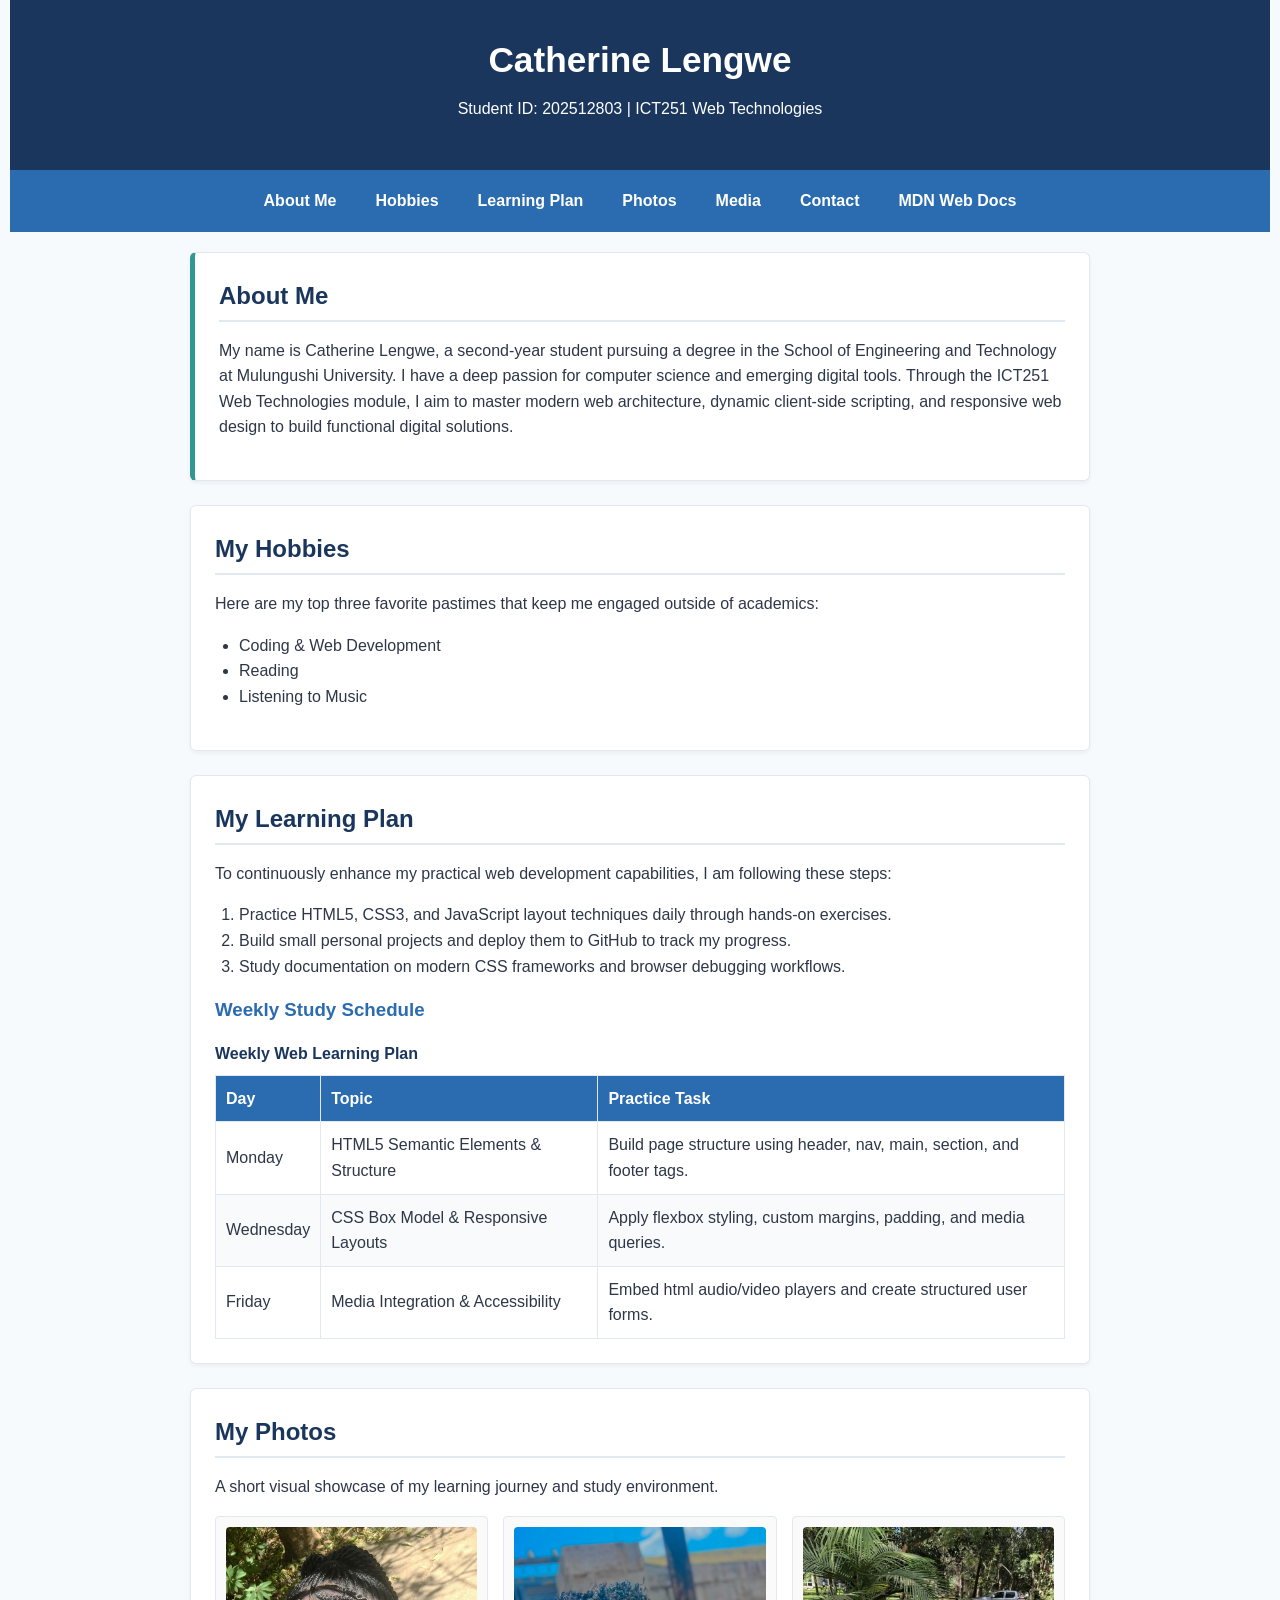
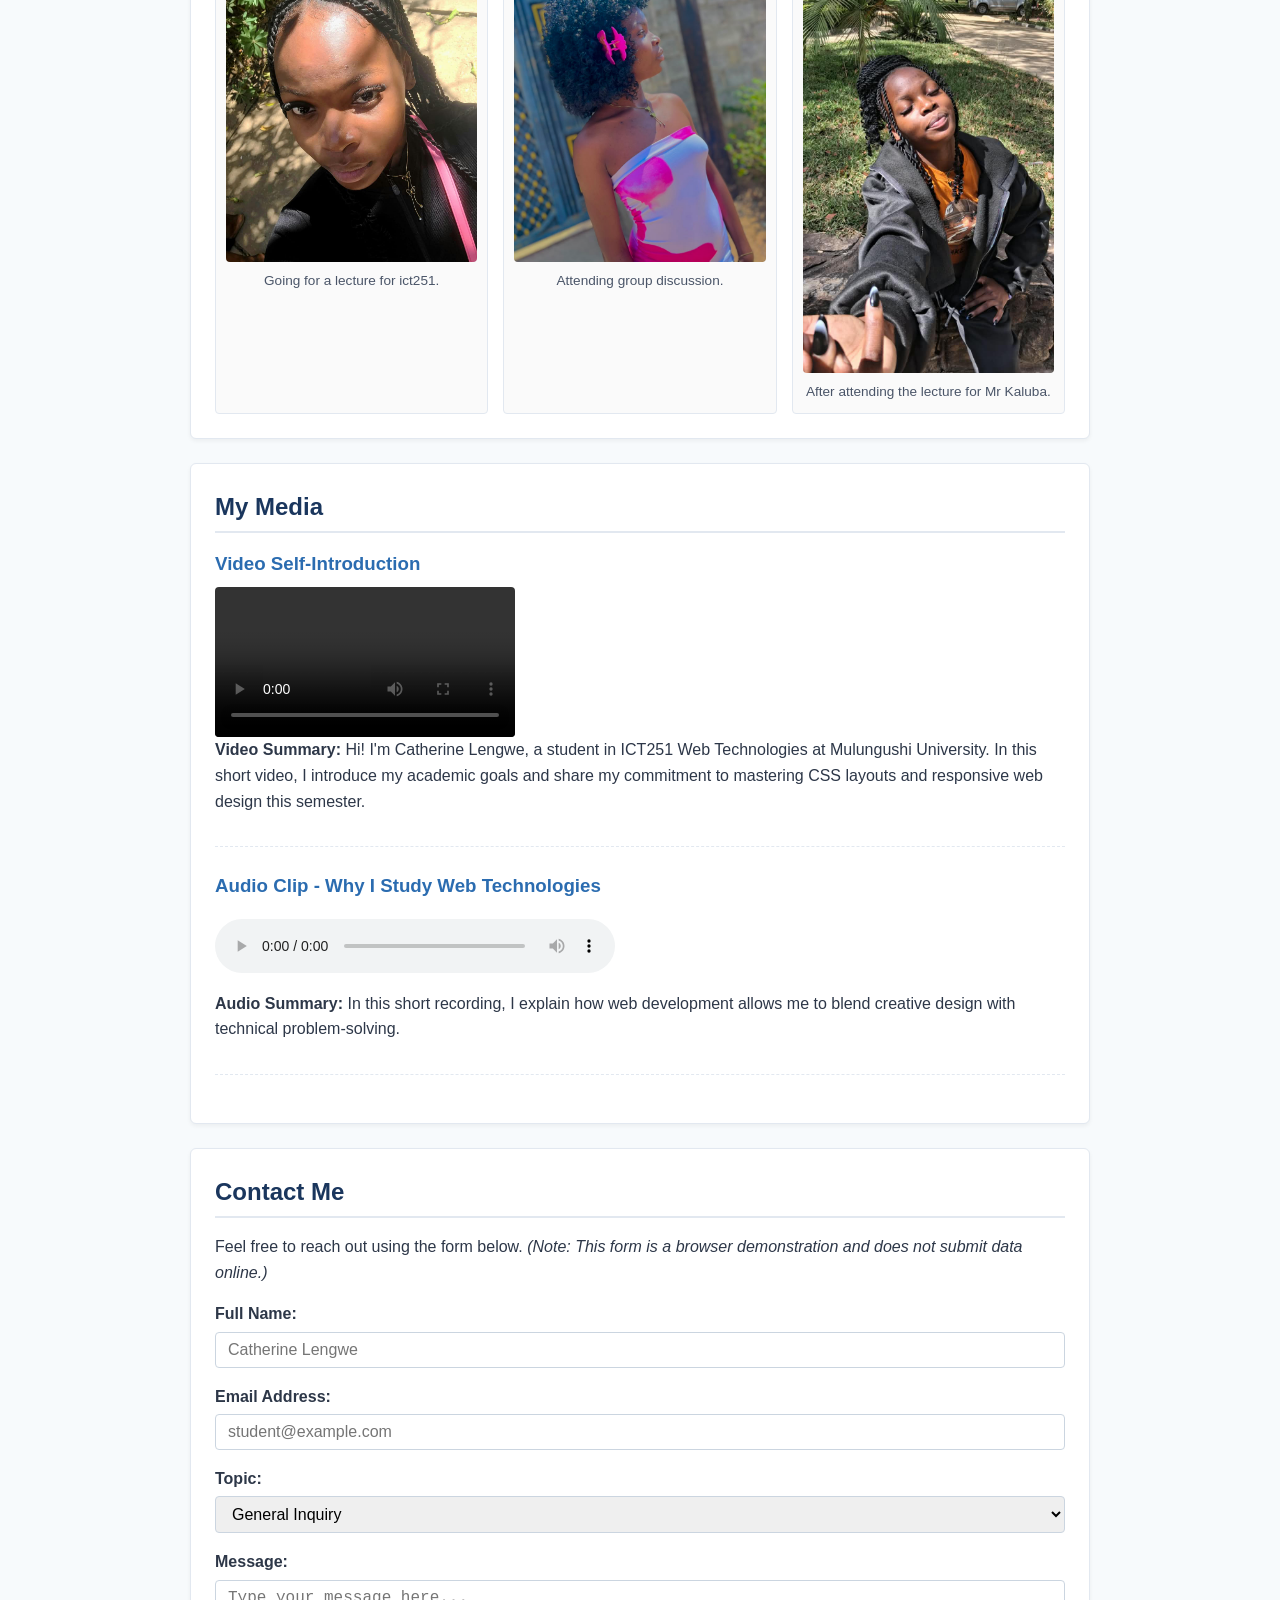
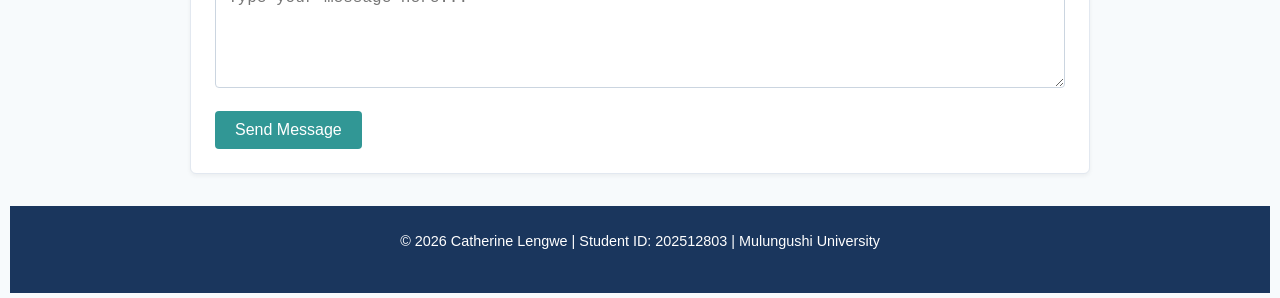
==== index.html @ b357aa32 "Complete ICT251 Activity 2 Project" ====
<!DOCTYPE html>
<html lang="en">
<head>
    <meta charset="UTF-8">
    <meta name="viewport" content="width=device-width, initial-scale=1.0">
    <title>Catherine Lengwe - Personal Web Page</title>
    <link rel="stylesheet" href="css/styles.css">
</head>
<body>

    <!-- Header Section -->
    <header>
        <h1>Catherine Lengwe</h1>
        <p>Student ID: 202512803 | ICT251 Web Technologies</p>
    </header>

    <!-- Navigation Bar -->
    <nav>
        <a href="#about">About Me</a>
        <a href="#hobbies">Hobbies</a>
        <a href="#learning">Learning Plan</a>
        <a href="#photos">Photos</a>
        <a href="#media">Media</a>
        <a href="#contact">Contact</a>
        <a href="https://developer.mozilla.org" target="_blank" rel="noopener noreferrer">MDN Web Docs</a>
    </nav>

    <!-- Main Content Area -->
    <main>

        <!-- About Me Section -->
        <section id="about" class="content-section">
            <h2>About Me</h2>
            <p>
                My name is Catherine Lengwe, a second-year student pursuing a degree in the School of Engineering and Technology at Mulungushi University. I have a deep passion for computer science and emerging digital tools. Through the ICT251 Web Technologies module, I aim to master modern web architecture, dynamic client-side scripting, and responsive web design to build functional digital solutions.
            </p>
        </section>

        <!-- Hobbies Section -->
        <section id="hobbies" class="content-section">
            <h2>My Hobbies</h2>
            <p>Here are my top three favorite pastimes that keep me engaged outside of academics:</p>
            <ul>
                <li>Coding & Web Development</li>
                <li>Reading</li>
                <li>Listening to Music</li>
            </ul>
        </section>

        <!-- Learning Plan Section -->
        <section id="learning" class="content-section">
            <h2>My Learning Plan</h2>
            <p>To continuously enhance my practical web development capabilities, I am following these steps:</p>
            <ol>
                <li>Practice HTML5, CSS3, and JavaScript layout techniques daily through hands-on exercises.</li>
                <li>Build small personal projects and deploy them to GitHub to track my progress.</li>
                <li>Study documentation on modern CSS frameworks and browser debugging workflows.</li>
            </ol>

            <h3>Weekly Study Schedule</h3>
            <table>
                <caption>Weekly Web Learning Plan</caption>
                <thead>
                    <tr>
                        <th>Day</th>
                        <th>Topic</th>
                        <th>Practice Task</th>
                    </tr>
                </thead>
                <tbody>
                    <tr>
                        <td>Monday</td>
                        <td>HTML5 Semantic Elements & Structure</td>
                        <td>Build page structure using header, nav, main, section, and footer tags.</td>
                    </tr>
                    <tr>
                        <td>Wednesday</td>
                        <td>CSS Box Model & Responsive Layouts</td>
                        <td>Apply flexbox styling, custom margins, padding, and media queries.</td>
                    </tr>
                    <tr>
                        <td>Friday</td>
                        <td>Media Integration & Accessibility</td>
                        <td>Embed html audio/video players and create structured user forms.</td>
                    </tr>
                </tbody>
            </table>
        </section>

        <!-- Photo Gallery Section -->
        <section id="photos" class="content-section">
            <h2>My Photos</h2>
            <p>A short visual showcase of my learning journey and study environment.</p>
            <div class="gallery">
                <figure>
                    <img src="images/photo1.jpg" alt="Catherine working at her desk with web development code visible on screen">
                    <figcaption>Going for a lecture for ict251.</figcaption>
                </figure>
                <figure>
                    <img src="images/photo2.jpg" alt="University lecture hall with students attending a technical presentation">
                    <figcaption>Attending group discussion. </figcaption>
                </figure>
                <figure>
                    <img src="images/photo3.jpg" alt="A notebook showing handwritten notes on CSS box model properties">
                    <figcaption>After attending the lecture for Mr Kaluba.</figcaption>
                </figure>
            </div>
        </section>

        <!-- Media Section -->
        <section id="media" class="content-section">
            <h2>My Media</h2>
            
            <article class="media-item">
                <h3>Video Self-Introduction</h3>
                <video controls>
                    <source src="videos/intro.mp4" type="video/mp4">
                    Your browser does not support the video tag.
                </video>
                <p><strong>Video Summary:</strong> Hi! I'm Catherine Lengwe, a student in ICT251 Web Technologies at Mulungushi University. In this short video, I introduce my academic goals and share my commitment to mastering CSS layouts and responsive web design this semester.</p>
            </article>

            <article class="media-item">
                <h3>Audio Clip - Why I Study Web Technologies</h3>
                <audio controls>
                    <source src="videos/voice.mp3" type="audio/mpeg">
                    Your browser does not support the audio element.
                </audio>
                <p><strong>Audio Summary:</strong> In this short recording, I explain how web development allows me to blend creative design with technical problem-solving.</p>
            </article>
        </section>

        <!-- Contact Section -->
        <section id="contact" class="content-section">
            <h2>Contact Me</h2>
            <p>Feel free to reach out using the form below. <em>(Note: This form is a browser demonstration and does not submit data online.)</em></p>
            
            <form action="#" method="post">
                <div class="form-group">
                    <label for="fullname">Full Name:</label>
                    <input type="text" id="fullname" name="fullname" required placeholder="Catherine Lengwe">
                </div>

                <div class="form-group">
                    <label for="email">Email Address:</label>
                    <input type="email" id="email" name="email" required placeholder="student@example.com">
                </div>

                <div class="form-group">
                    <label for="topic">Topic:</label>
                    <select id="topic" name="topic">
                        <option value="general">General Inquiry</option>
                        <option value="assignment">Assignment Feedback</option>
                        <option value="collaboration">Project Collaboration</option>
                    </select>
                </div>

                <div class="form-group">
                    <label for="message">Message:</label>
                    <textarea id="message" name="message" rows="5" required placeholder="Type your message here..."></textarea>
                </div>

                <button type="submit">Send Message</button>
            </form>
        </section>

    </main>

    <!-- Footer Section -->
    <footer>
        <p>&copy; 2026 Catherine Lengwe | Student ID: 202512803 | Mulungushi University</p>
    </footer>

</body>
</html>
---- css/styles.css ----
/* Color Palette & Base Styles */
:root {
    --primary-color: #1a365d;
    --secondary-color: #2b6cb0;
    --accent-color: #319795;
    --bg-light: #f7fafc;
    --text-color: #2d3748;
    --border-color: #e2e8f0;
}

* {
    box-sizing: border-box;
    margin: 0;
    padding: 0;
}

body {
    font-family: 'Segoe UI', Tahoma, Geneva, Verdana, sans-serif;
    line-height: 1.6;
    color: var(--text-color);
    background-color: var(--bg-light);
    padding: 0 10px;
}

/* Header Styling */
header {
    background-color: var(--primary-color);
    color: #ffffff;
    text-align: center;
    padding: 2rem 1rem;
}

header h1 {
    font-size: 2.2rem;
    margin-bottom: 0.5rem;
}

/* Navigation Bar */
nav {
    background-color: var(--secondary-color);
    display: flex;
    flex-wrap: wrap;
    justify-content: center;
    padding: 0.75rem;
    gap: 15px;
}

nav a {
    color: #ffffff;
    text-decoration: none;
    font-weight: 600;
    padding: 6px 12px;
    border-radius: 4px;
    transition: background-color 0.2s ease;
}

nav a:hover,
nav a:focus {
    background-color: var(--accent-color);
    outline: none;
}

/* Main Layout & Box Model Demonstrations */
main {
    max-width: 900px;
    margin: 20px auto;
}

/* Class Selector requirement */
.content-section {
    background-color: #ffffff;
    padding: 1.5rem;
    margin-bottom: 1.5rem;
    border: 1px solid var(--border-color);
    border-radius: 6px;
    box-shadow: 0 2px 4px rgba(0, 0, 0, 0.05);
}

/* ID Selector requirement */
#about {
    border-left: 5px solid var(--accent-color);
}

/* Headings */
h2 {
    color: var(--primary-color);
    margin-bottom: 1rem;
    border-bottom: 2px solid var(--border-color);
    padding-bottom: 0.3rem;
}

h3 {
    color: var(--secondary-color);
    margin: 1rem 0 0.5rem 0;
}

/* Element Selectors requirement */
p {
    margin-bottom: 1rem;
}

ul, ol {
    margin-left: 1.5rem;
    margin-bottom: 1rem;
}

/* Gallery Grid */
.gallery {
    display: flex;
    flex-wrap: wrap;
    gap: 15px;
    margin-top: 1rem;
}

.gallery figure {
    flex: 1 1 250px;
    border: 1px solid var(--border-color);
    border-radius: 4px;
    padding: 10px;
    background-color: #fafafa;
}

img, video {
    max-width: 100%;
    height: auto;
    border-radius: 4px;
    display: block;
}

figcaption {
    font-size: 0.85rem;
    color: #4a5568;
    margin-top: 8px;
    text-align: center;
}

/* Media Players */
.media-item {
    margin-bottom: 1.5rem;
    padding-bottom: 1rem;
    border-bottom: 1px dashed var(--border-color);
}

audio {
    width: 100%;
    max-width: 400px;
    margin: 10px 0;
}

/* Table Styling */
table {
    width: 100%;
    border-collapse: collapse;
    margin-top: 1rem;
}

caption {
    font-weight: bold;
    margin-bottom: 0.5rem;
    text-align: left;
    color: var(--primary-color);
}

th, td {
    border: 1px solid var(--border-color);
    padding: 10px;
    text-align: left;
}

th {
    background-color: var(--secondary-color);
    color: #ffffff;
}

tr:nth-child(even) {
    background-color: #f8fafc;
}

/* Form Styling */
.form-group {
    margin-bottom: 1rem;
}

label {
    display: block;
    font-weight: 600;
    margin-bottom: 0.3rem;
}

input[type="text"],
input[type="email"],
select,
textarea {
    width: 100%;
    padding: 8px 12px;
    border: 1px solid #cbd5e0;
    border-radius: 4px;
    font-size: 1rem;
}

input:focus,
select:focus,
textarea:focus {
    border-color: var(--secondary-color);
    outline: none;
}

button[type="submit"] {
    background-color: var(--accent-color);
    color: #ffffff;
    padding: 10px 20px;
    border: none;
    border-radius: 4px;
    font-size: 1rem;
    cursor: pointer;
    transition: background-color 0.2s ease;
}

button[type="submit"]:hover,
button[type="submit"]:focus {
    background-color: #2c7a7b;
}

/* Footer Styling */
footer {
    text-align: center;
    padding: 1.5rem;
    background-color: var(--primary-color);
    color: #ffffff;
    margin-top: 2rem;
    font-size: 0.9rem;
}

/* Responsive Mobile Layout Adjustments */
@media (max-width: 600px) {
    nav {
        flex-direction: column;
        align-items: stretch;
        text-align: center;
    }

    .content-section {
        padding: 1rem;
    }
}
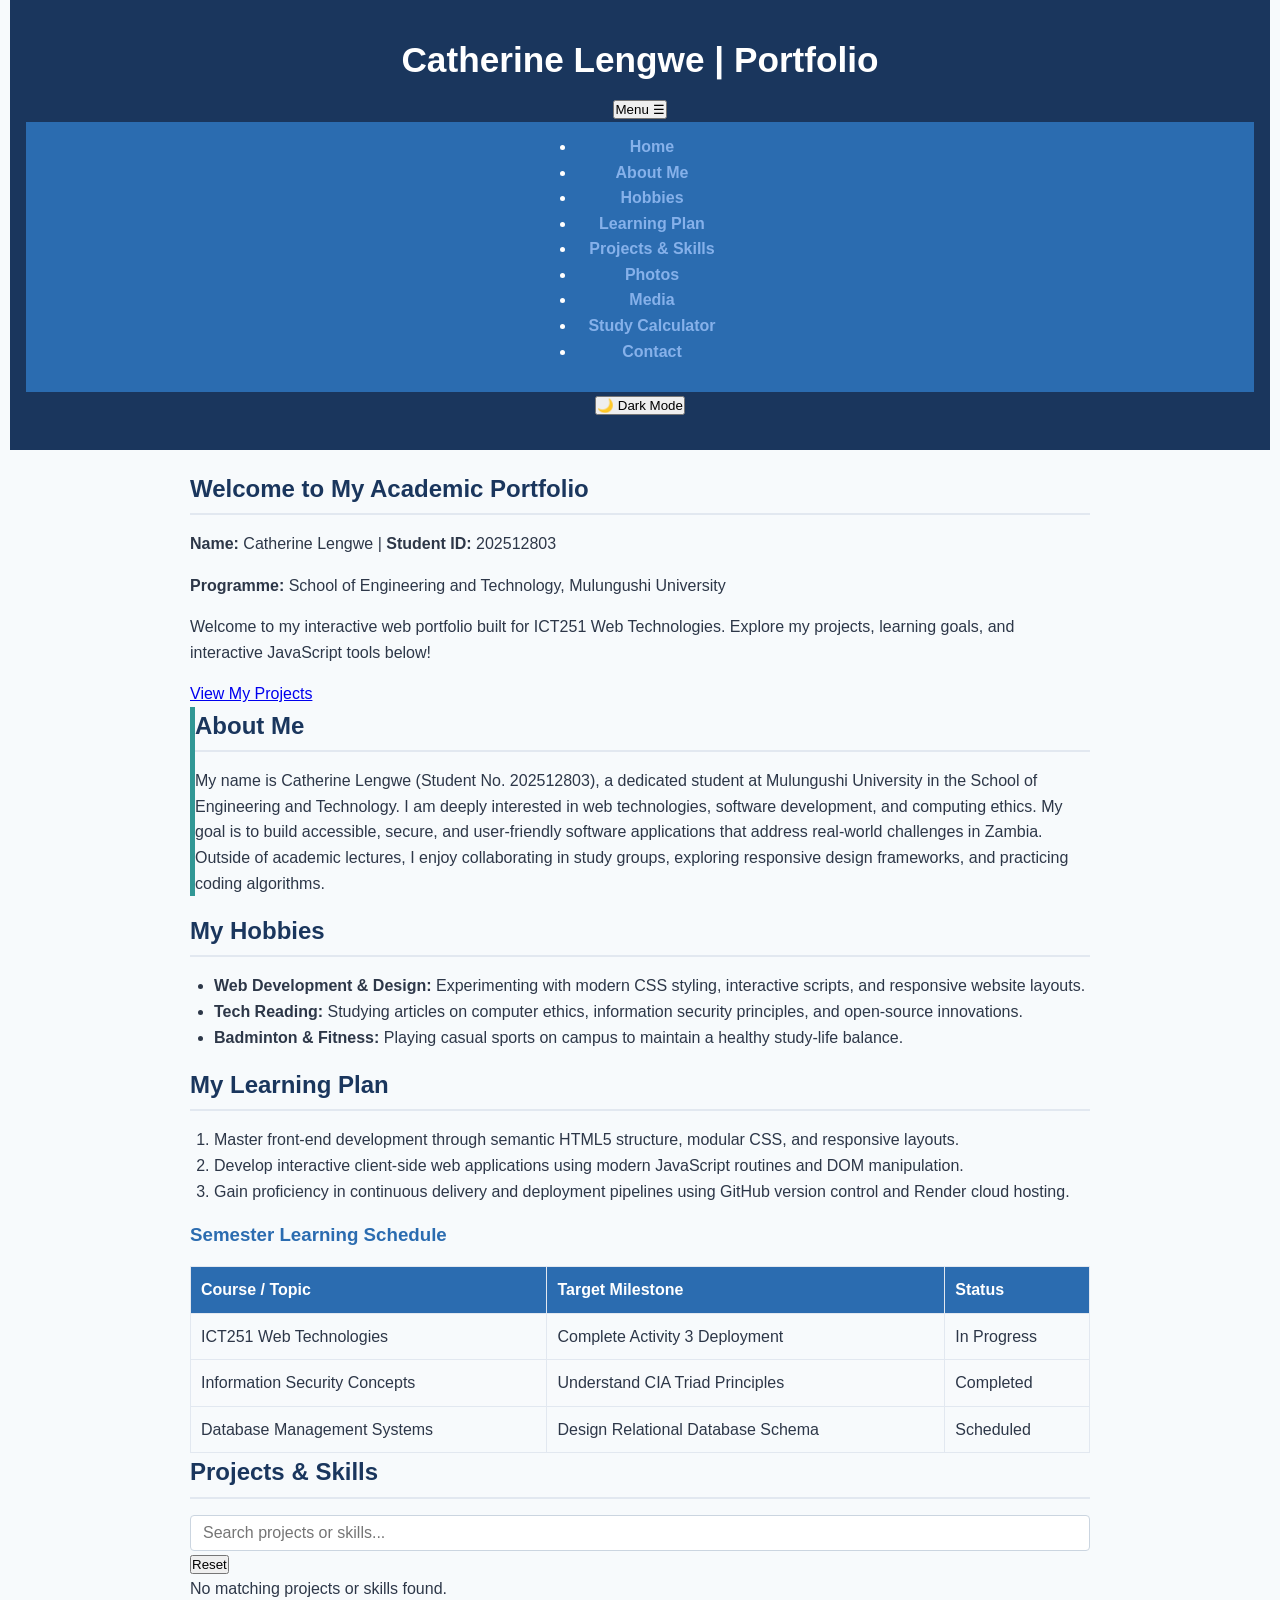
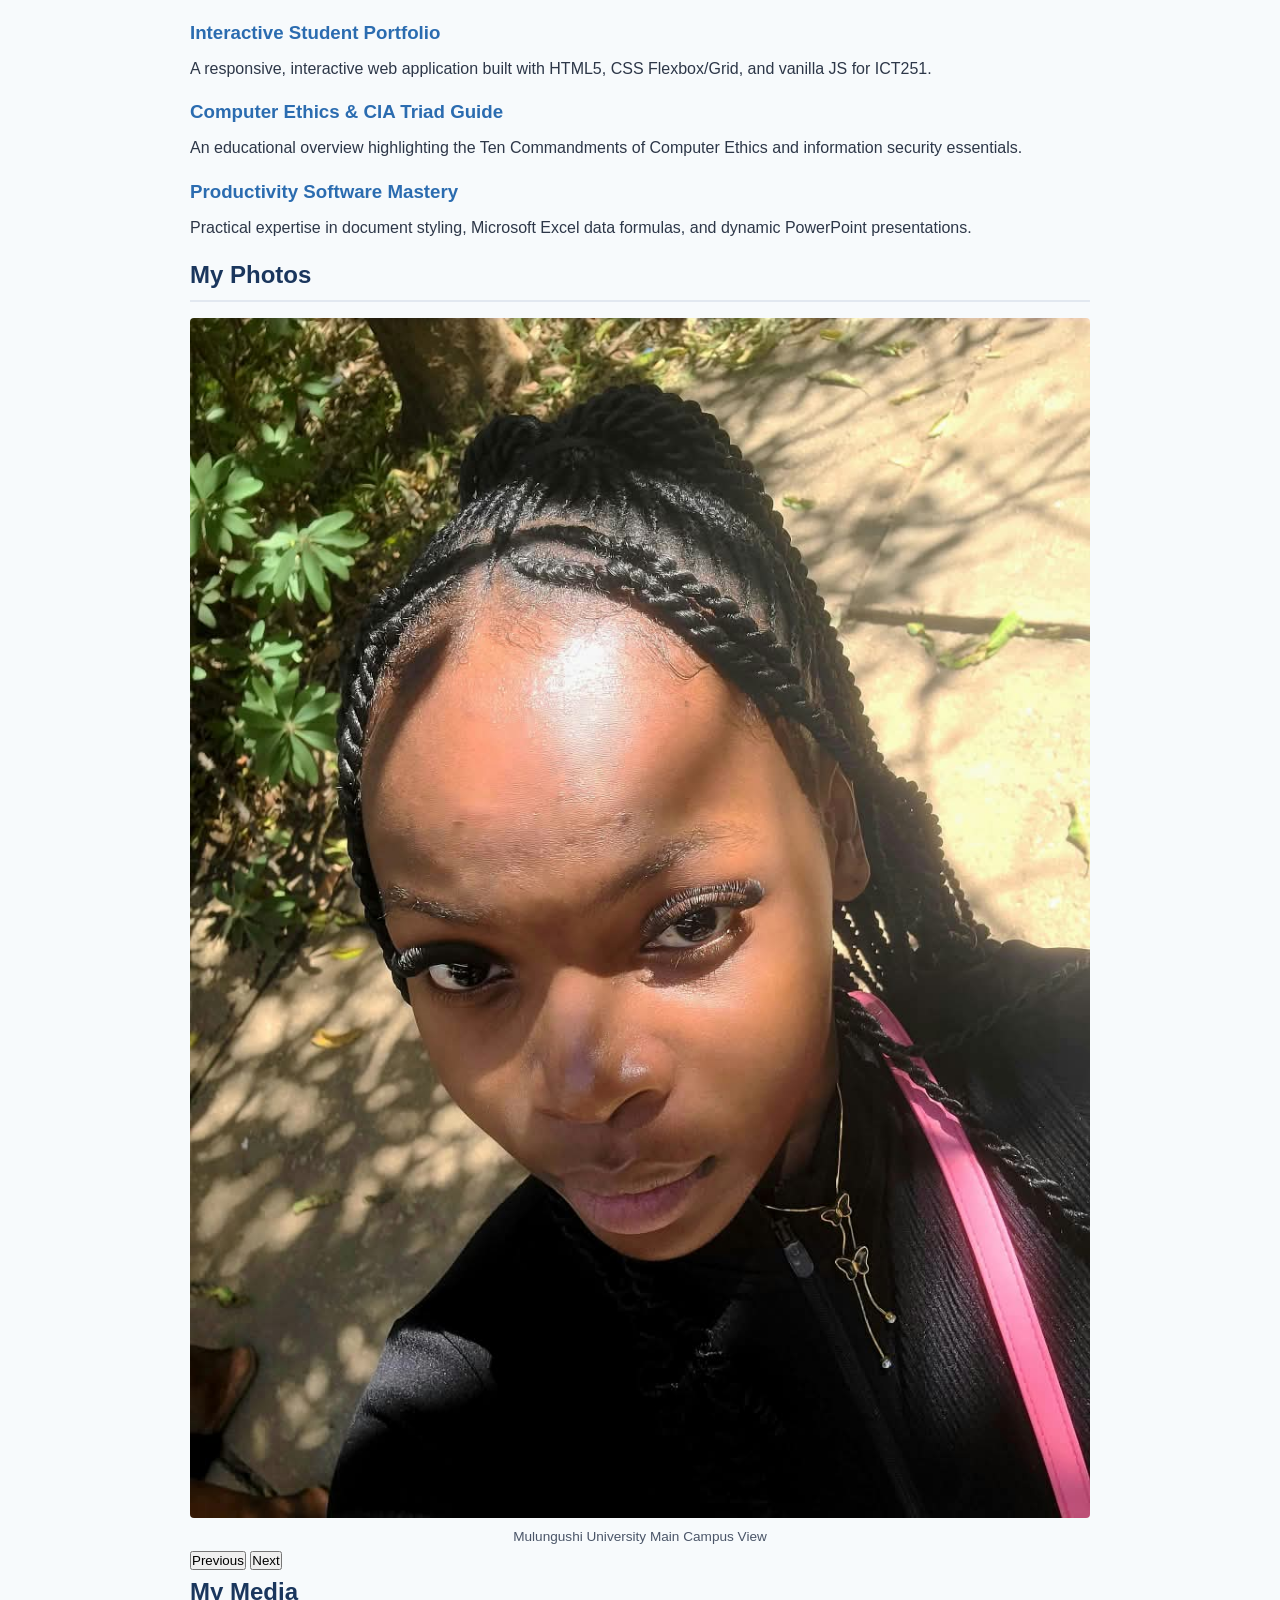
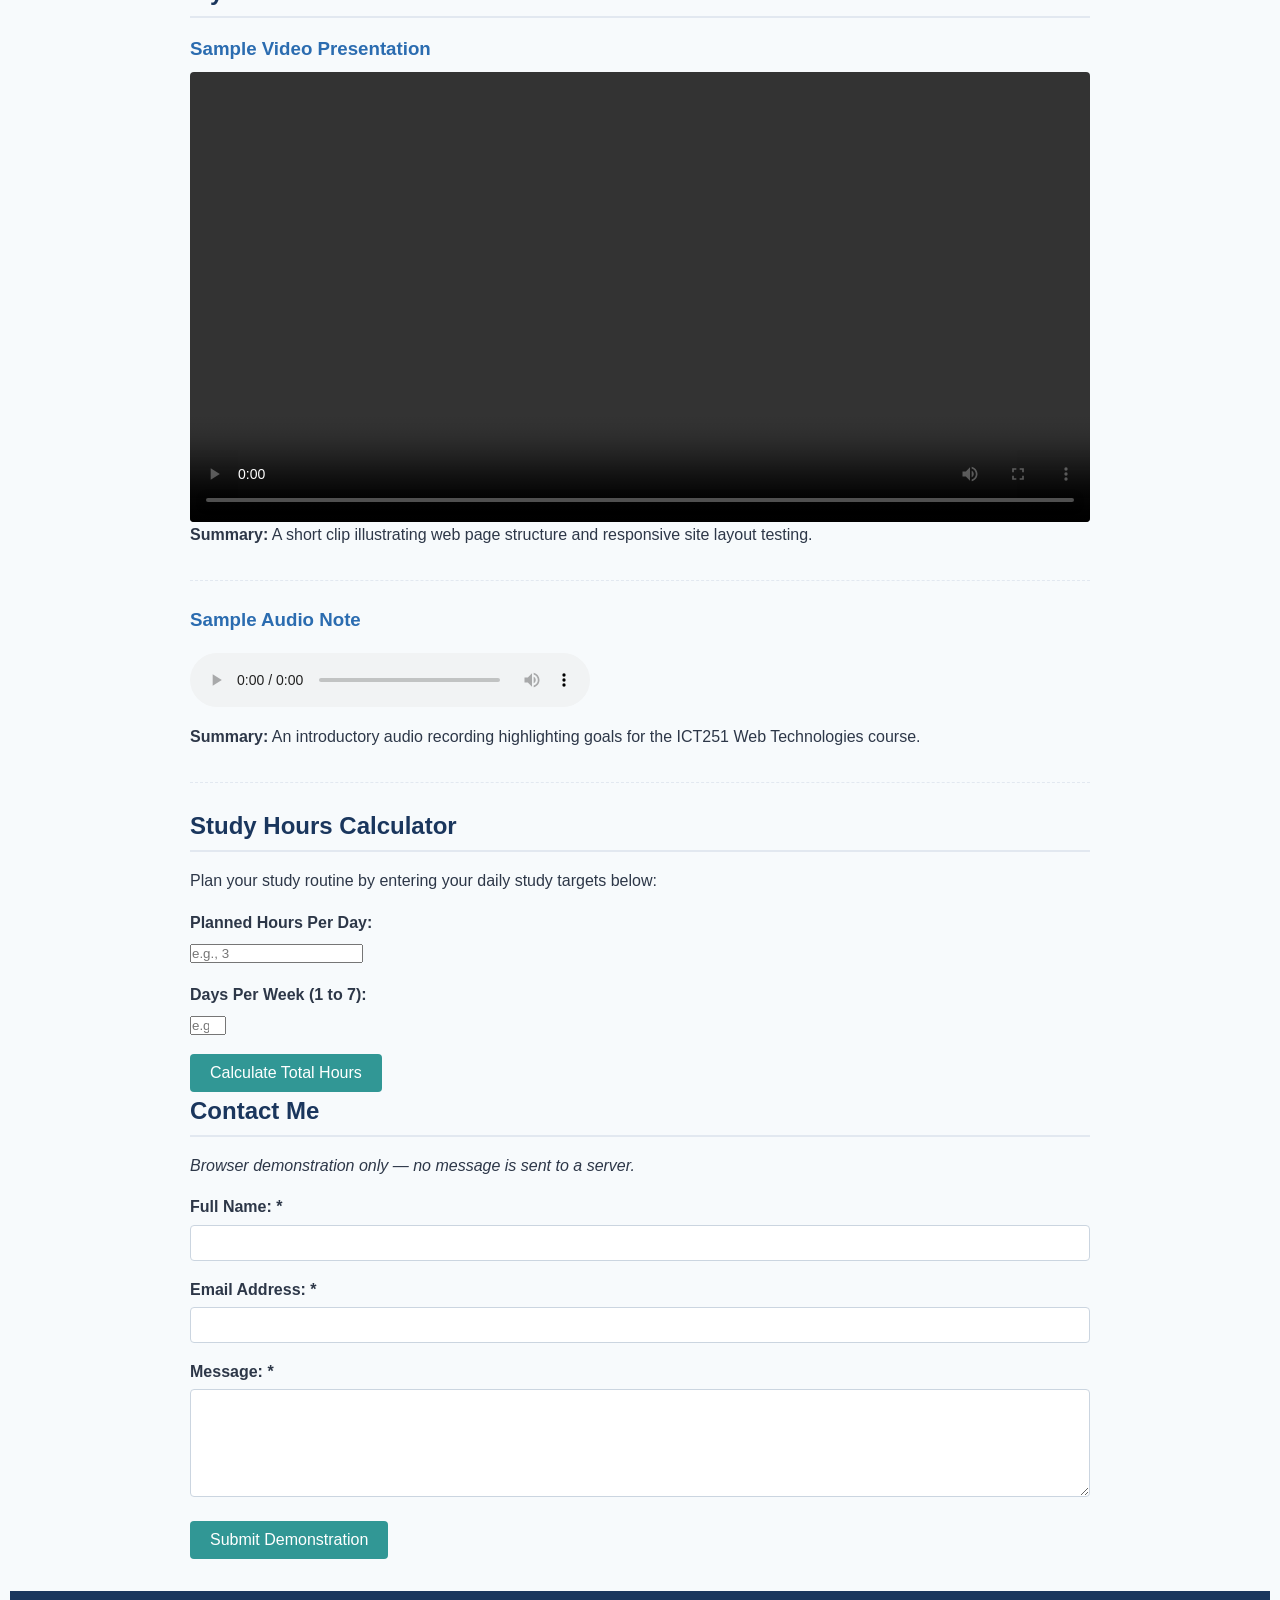
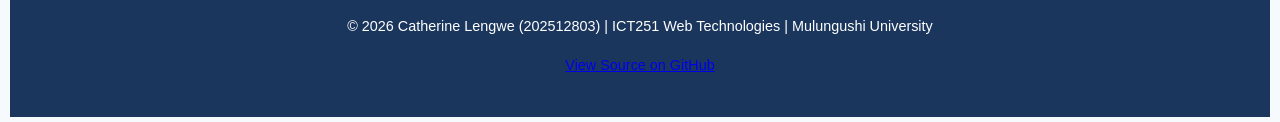
==== commit bc88de03: "Complete Activity 3" ====
--- a/index.html
+++ b/index.html
@@ -1,175 +1,224 @@
 <!DOCTYPE html>
 <html lang="en">
 <head>
-    <meta charset="UTF-8">
-    <meta name="viewport" content="width=device-width, initial-scale=1.0">
-    <title>Catherine Lengwe - Personal Web Page</title>
-    <link rel="stylesheet" href="css/styles.css">
+  <meta charset="UTF-8">
+  <meta name="viewport" content="width=device-width, initial-scale=1.0">
+  <title>Catherine Lengwe - ICT251 Student Portfolio</title>
+  <link rel="stylesheet" href="css/styles.css">
+  <script src="js/script.js" defer></script>
 </head>
 <body>
 
-    <!-- Header Section -->
-    <header>
-        <h1>Catherine Lengwe</h1>
-        <p>Student ID: 202512803 | ICT251 Web Technologies</p>
-    </header>
-
-    <!-- Navigation Bar -->
-    <nav>
-        <a href="#about">About Me</a>
-        <a href="#hobbies">Hobbies</a>
-        <a href="#learning">Learning Plan</a>
-        <a href="#photos">Photos</a>
-        <a href="#media">Media</a>
-        <a href="#contact">Contact</a>
-        <a href="https://developer.mozilla.org" target="_blank" rel="noopener noreferrer">MDN Web Docs</a>
-    </nav>
-
-    <!-- Main Content Area -->
-    <main>
-
-        <!-- About Me Section -->
-        <section id="about" class="content-section">
-            <h2>About Me</h2>
-            <p>
-                My name is Catherine Lengwe, a second-year student pursuing a degree in the School of Engineering and Technology at Mulungushi University. I have a deep passion for computer science and emerging digital tools. Through the ICT251 Web Technologies module, I aim to master modern web architecture, dynamic client-side scripting, and responsive web design to build functional digital solutions.
-            </p>
-        </section>
-
-        <!-- Hobbies Section -->
-        <section id="hobbies" class="content-section">
-            <h2>My Hobbies</h2>
-            <p>Here are my top three favorite pastimes that keep me engaged outside of academics:</p>
-            <ul>
-                <li>Coding & Web Development</li>
-                <li>Reading</li>
-                <li>Listening to Music</li>
-            </ul>
-        </section>
-
-        <!-- Learning Plan Section -->
-        <section id="learning" class="content-section">
-            <h2>My Learning Plan</h2>
-            <p>To continuously enhance my practical web development capabilities, I am following these steps:</p>
-            <ol>
-                <li>Practice HTML5, CSS3, and JavaScript layout techniques daily through hands-on exercises.</li>
-                <li>Build small personal projects and deploy them to GitHub to track my progress.</li>
-                <li>Study documentation on modern CSS frameworks and browser debugging workflows.</li>
-            </ol>
-
-            <h3>Weekly Study Schedule</h3>
-            <table>
-                <caption>Weekly Web Learning Plan</caption>
-                <thead>
-                    <tr>
-                        <th>Day</th>
-                        <th>Topic</th>
-                        <th>Practice Task</th>
-                    </tr>
-                </thead>
-                <tbody>
-                    <tr>
-                        <td>Monday</td>
-                        <td>HTML5 Semantic Elements & Structure</td>
-                        <td>Build page structure using header, nav, main, section, and footer tags.</td>
-                    </tr>
-                    <tr>
-                        <td>Wednesday</td>
-                        <td>CSS Box Model & Responsive Layouts</td>
-                        <td>Apply flexbox styling, custom margins, padding, and media queries.</td>
-                    </tr>
-                    <tr>
-                        <td>Friday</td>
-                        <td>Media Integration & Accessibility</td>
-                        <td>Embed html audio/video players and create structured user forms.</td>
-                    </tr>
-                </tbody>
-            </table>
-        </section>
-
-        <!-- Photo Gallery Section -->
-        <section id="photos" class="content-section">
-            <h2>My Photos</h2>
-            <p>A short visual showcase of my learning journey and study environment.</p>
-            <div class="gallery">
-                <figure>
-                    <img src="images/photo1.jpg" alt="Catherine working at her desk with web development code visible on screen">
-                    <figcaption>Going for a lecture for ict251.</figcaption>
-                </figure>
-                <figure>
-                    <img src="images/photo2.jpg" alt="University lecture hall with students attending a technical presentation">
-                    <figcaption>Attending group discussion. </figcaption>
-                </figure>
-                <figure>
-                    <img src="images/photo3.jpg" alt="A notebook showing handwritten notes on CSS box model properties">
-                    <figcaption>After attending the lecture for Mr Kaluba.</figcaption>
-                </figure>
-            </div>
-        </section>
-
-        <!-- Media Section -->
-        <section id="media" class="content-section">
-            <h2>My Media</h2>
-            
-            <article class="media-item">
-                <h3>Video Self-Introduction</h3>
-                <video controls>
-                    <source src="videos/intro.mp4" type="video/mp4">
-                    Your browser does not support the video tag.
-                </video>
-                <p><strong>Video Summary:</strong> Hi! I'm Catherine Lengwe, a student in ICT251 Web Technologies at Mulungushi University. In this short video, I introduce my academic goals and share my commitment to mastering CSS layouts and responsive web design this semester.</p>
-            </article>
-
-            <article class="media-item">
-                <h3>Audio Clip - Why I Study Web Technologies</h3>
-                <audio controls>
-                    <source src="videos/voice.mp3" type="audio/mpeg">
-                    Your browser does not support the audio element.
-                </audio>
-                <p><strong>Audio Summary:</strong> In this short recording, I explain how web development allows me to blend creative design with technical problem-solving.</p>
-            </article>
-        </section>
-
-        <!-- Contact Section -->
-        <section id="contact" class="content-section">
-            <h2>Contact Me</h2>
-            <p>Feel free to reach out using the form below. <em>(Note: This form is a browser demonstration and does not submit data online.)</em></p>
-            
-            <form action="#" method="post">
-                <div class="form-group">
-                    <label for="fullname">Full Name:</label>
-                    <input type="text" id="fullname" name="fullname" required placeholder="Catherine Lengwe">
-                </div>
-
-                <div class="form-group">
-                    <label for="email">Email Address:</label>
-                    <input type="email" id="email" name="email" required placeholder="student@example.com">
-                </div>
-
-                <div class="form-group">
-                    <label for="topic">Topic:</label>
-                    <select id="topic" name="topic">
-                        <option value="general">General Inquiry</option>
-                        <option value="assignment">Assignment Feedback</option>
-                        <option value="collaboration">Project Collaboration</option>
-                    </select>
-                </div>
-
-                <div class="form-group">
-                    <label for="message">Message:</label>
-                    <textarea id="message" name="message" rows="5" required placeholder="Type your message here..."></textarea>
-                </div>
-
-                <button type="submit">Send Message</button>
-            </form>
-        </section>
-
-    </main>
-
-    <!-- Footer Section -->
-    <footer>
-        <p>&copy; 2026 Catherine Lengwe | Student ID: 202512803 | Mulungushi University</p>
-    </footer>
+  <!-- Header & Navigation -->
+  <header>
+    <div class="header-container">
+      <h1>Catherine Lengwe | Portfolio</h1>
+      <button id="menu-toggle-btn" class="menu-toggle" aria-label="Toggle navigation">Menu ☰</button>
+      <nav id="navbar">
+        <ul>
+          <li><a href="#hero">Home</a></li>
+          <li><a href="#about">About Me</a></li>
+          <li><a href="#hobbies">Hobbies</a></li>
+          <li><a href="#learning">Learning Plan</a></li>
+          <li><a href="#projects">Projects & Skills</a></li>
+          <li><a href="#photos">Photos</a></li>
+          <li><a href="#media">Media</a></li>
+          <li><a href="#calculator">Study Calculator</a></li>
+          <li><a href="#contact">Contact</a></li>
+        </ul>
+      </nav>
+      <button id="theme-toggle-btn" class="theme-toggle">🌙 Dark Mode</button>
+    </div>
+  </header>
+
+  <main>
+    <!-- Hero / Introductory Area -->
+    <section id="hero" class="hero-section">
+      <div class="hero-content">
+        <h2>Welcome to My Academic Portfolio</h2>
+        <p><strong>Name:</strong> Catherine Lengwe | <strong>Student ID:</strong> 202512803</p>
+        <p><strong>Programme:</strong> School of Engineering and Technology, Mulungushi University</p>
+        <p>Welcome to my interactive web portfolio built for ICT251 Web Technologies. Explore my projects, learning goals, and interactive JavaScript tools below!</p>
+        <a href="#projects" class="btn">View My Projects</a>
+      </div>
+    </section>
+
+    <!-- About Me Section -->
+    <section id="about">
+      <h2>About Me</h2>
+      <p>My name is Catherine Lengwe (Student No. 202512803), a dedicated student at Mulungushi University in the School of Engineering and Technology. I am deeply interested in web technologies, software development, and computing ethics. My goal is to build accessible, secure, and user-friendly software applications that address real-world challenges in Zambia. Outside of academic lectures, I enjoy collaborating in study groups, exploring responsive design frameworks, and practicing coding algorithms.</p>
+    </section>
+
+    <!-- My Hobbies Section -->
+    <section id="hobbies">
+      <h2>My Hobbies</h2>
+      <ul class="hobbies-list">
+        <li><strong>Web Development & Design:</strong> Experimenting with modern CSS styling, interactive scripts, and responsive website layouts.</li>
+        <li><strong>Tech Reading:</strong> Studying articles on computer ethics, information security principles, and open-source innovations.</li>
+        <li><strong>Badminton & Fitness:</strong> Playing casual sports on campus to maintain a healthy study-life balance.</li>
+      </ul>
+    </section>
+
+    <!-- My Learning Plan Section -->
+    <section id="learning">
+      <h2>My Learning Plan</h2>
+      <ol class="learning-steps">
+        <li>Master front-end development through semantic HTML5 structure, modular CSS, and responsive layouts.</li>
+        <li>Develop interactive client-side web applications using modern JavaScript routines and DOM manipulation.</li>
+        <li>Gain proficiency in continuous delivery and deployment pipelines using GitHub version control and Render cloud hosting.</li>
+      </ol>
+
+      <h3>Semester Learning Schedule</h3>
+      <div class="table-wrapper">
+        <table>
+          <thead>
+            <tr>
+              <th>Course / Topic</th>
+              <th>Target Milestone</th>
+              <th>Status</th>
+            </tr>
+          </thead>
+          <tbody>
+            <tr>
+              <td>ICT251 Web Technologies</td>
+              <td>Complete Activity 3 Deployment</td>
+              <td>In Progress</td>
+            </tr>
+            <tr>
+              <td>Information Security Concepts</td>
+              <td>Understand CIA Triad Principles</td>
+              <td>Completed</td>
+            </tr>
+            <tr>
+              <td>Database Management Systems</td>
+              <td>Design Relational Database Schema</td>
+              <td>Scheduled</td>
+            </tr>
+          </tbody>
+        </table>
+      </div>
+    </section>
+
+    <!-- Projects / Skills Section -->
+    <section id="projects">
+      <h2>Projects & Skills</h2>
+      <div class="filter-container">
+        <input type="text" id="project-search" placeholder="Search projects or skills...">
+        <button id="reset-filter-btn" class="btn-secondary">Reset</button>
+      </div>
+      <p id="no-projects-msg" class="hidden-msg">No matching projects or skills found.</p>
+
+      <div class="projects-grid" id="projects-list">
+        <article class="project-card" data-category="web HTML CSS JavaScript">
+          <h3>Interactive Student Portfolio</h3>
+          <p>A responsive, interactive web application built with HTML5, CSS Flexbox/Grid, and vanilla JS for ICT251.</p>
+        </article>
+        <article class="project-card" data-category="security ethics computer">
+          <h3>Computer Ethics & CIA Triad Guide</h3>
+          <p>An educational overview highlighting the Ten Commandments of Computer Ethics and information security essentials.</p>
+        </article>
+        <article class="project-card" data-category="office word excel powerpoint">
+          <h3>Productivity Software Mastery</h3>
+          <p>Practical expertise in document styling, Microsoft Excel data formulas, and dynamic PowerPoint presentations.</p>
+        </article>
+      </div>
+    </section>
+
+    <!-- My Photos Section -->
+    <section id="photos">
+      <h2>My Photos</h2>
+      <div class="gallery-container">
+        <figure class="gallery-card">
+          <img id="gallery-img" src="images/photo1.jpg" alt="Mulungushi University campus view">
+          <figcaption id="gallery-caption">Mulungushi University Main Campus View</figcaption>
+        </figure>
+        <div class="gallery-controls">
+          <button id="prev-photo-btn" class="btn-secondary">Previous</button>
+          <button id="next-photo-btn" class="btn-secondary">Next</button>
+        </div>
+      </div>
+    </section>
+
+    <!-- My Media Section -->
+    <section id="media">
+      <h2>My Media</h2>
+      <div class="media-container">
+        <div class="media-item">
+          <h3>Sample Video Presentation</h3>
+          <video controls width="100%">
+            <source src="videos/sample_video.mp4" type="video/mp4">
+            Your browser does not support the video tag.
+          </video>
+          <p class="media-summary"><strong>Summary:</strong> A short clip illustrating web page structure and responsive site layout testing.</p>
+        </div>
+
+        <div class="media-item">
+          <h3>Sample Audio Note</h3>
+          <audio controls>
+            <source src="videos/sample_audio.mp3" type="audio/mpeg">
+            Your browser does not support the audio element.
+          </audio>
+          <p class="media-summary"><strong>Summary:</strong> An introductory audio recording highlighting goals for the ICT251 Web Technologies course.</p>
+        </div>
+      </div>
+    </section>
+
+    <!-- Interactive JS Feature: Study Hours Calculator -->
+    <section id="calculator">
+      <h2>Study Hours Calculator</h2>
+      <p>Plan your study routine by entering your daily study targets below:</p>
+      <form id="calc-form" class="styled-form">
+        <div class="form-group">
+          <label for="hours-per-day">Planned Hours Per Day:</label>
+          <input type="number" id="hours-per-day" min="0" step="0.5" placeholder="e.g., 3">
+        </div>
+        <div class="form-group">
+          <label for="days-per-week">Days Per Week (1 to 7):</label>
+          <input type="number" id="days-per-week" min="1" max="7" placeholder="e.g., 5">
+        </div>
+        <button type="submit" class="btn">Calculate Total Hours</button>
+      </form>
+      <div id="calc-result" class="result-box" aria-live="polite"></div>
+    </section>
+
+    <!-- Contact Section with Validation & Preview -->
+    <section id="contact">
+      <h2>Contact Me</h2>
+      <p><em>Browser demonstration only — no message is sent to a server.</em></p>
+      
+      <form id="contact-form" class="styled-form" novalidate>
+        <div class="form-group">
+          <label for="contact-name">Full Name: <span class="required">*</span></label>
+          <input type="text" id="contact-name" name="name" required>
+          <small class="error-msg" id="name-error"></small>
+        </div>
+
+        <div class="form-group">
+          <label for="contact-email">Email Address: <span class="required">*</span></label>
+          <input type="email" id="contact-email" name="email" required>
+          <small class="error-msg" id="email-error"></small>
+        </div>
+
+        <div class="form-group">
+          <label for="contact-message">Message: <span class="required">*</span></label>
+          <textarea id="contact-message" name="message" rows="5" required></textarea>
+          <small class="error-msg" id="message-error"></small>
+        </div>
+
+        <button type="submit" class="btn">Submit Demonstration</button>
+      </form>
+
+      <!-- Preview container for local submission output -->
+      <div id="contact-preview" class="preview-card hidden" aria-live="polite"></div>
+    </section>
+  </main>
+
+  <footer>
+    <div class="footer-container">
+      <p>&copy; 2026 Catherine Lengwe (202512803) | ICT251 Web Technologies | Mulungushi University</p>
+      <p><a href="https://github.com/catherine-lengwe/ict251-activity3" target="_blank" rel="noopener noreferrer">View Source on GitHub</a></p>
+    </div>
+  </footer>
 
 </body>
 </html>
--- a/css/styles.css
+++ b/css/styles.css
@@ -46,7 +46,7 @@
 }
 
 nav a {
-    color: #ffffff;
+    color: #86b1ea;
     text-decoration: none;
     font-weight: 600;
     padding: 6px 12px;
@@ -68,7 +68,7 @@
 
 /* Class Selector requirement */
 .content-section {
-    background-color: #ffffff;
+    background-color: #ededf0;
     padding: 1.5rem;
     margin-bottom: 1.5rem;
     border: 1px solid var(--border-color);
